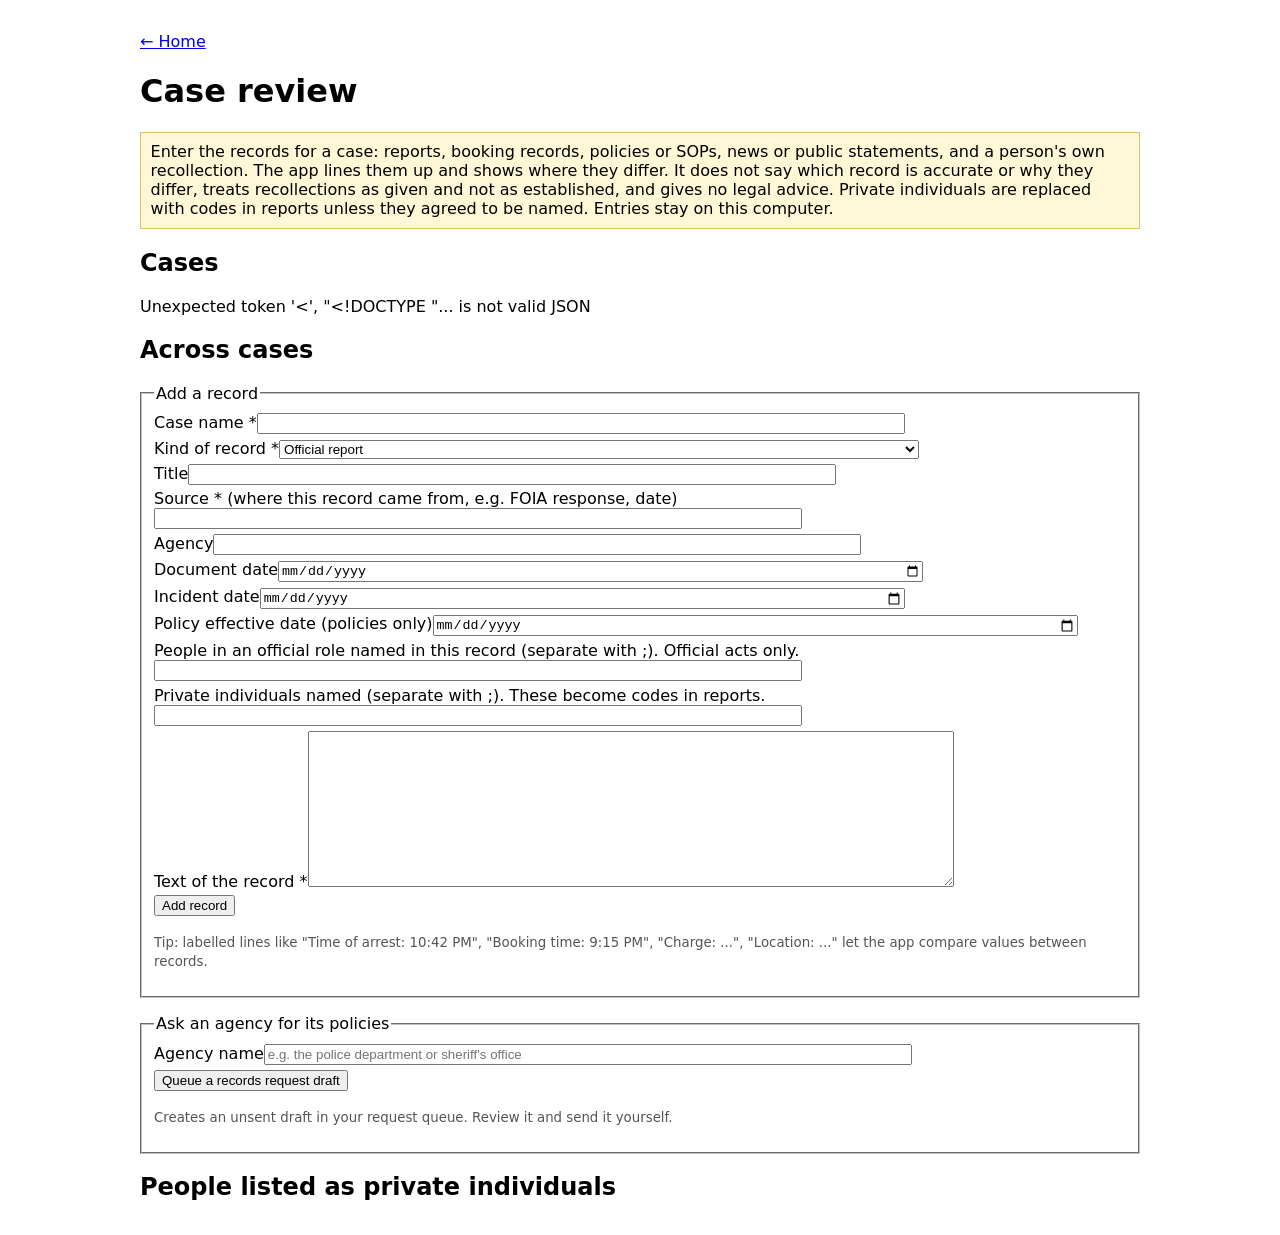
==== cases.html @ 422b8e67 "Add neutral case review: record comparison, policy side-by-side, redaction, cross-case counts - case" ====
<!doctype html>
<html lang="en">
<head>
<meta charset="utf-8">
<title>Case review</title>
<style>
 body{font-family:system-ui,sans-serif;max-width:1000px;margin:auto;padding:1rem}
 .note{background:#fff7d6;padding:.6rem;border:1px solid #d9c36a}
 fieldset{margin:1rem 0} label{display:block;margin:.3rem 0} input,select,textarea{width:100%;max-width:640px}
 article{border:1px solid #aaa;padding:.6rem;margin:.6rem 0} small{color:#555} blockquote{margin:.3rem 1rem;color:#222}
</style>
</head>
<body>
<p><a href="/start.html">&larr; Home</a></p>
<h1>Case review</h1>
<p class="note">Enter the records for a case: reports, booking records, policies or SOPs, news or public statements, and a person's own recollection. The app lines them up and shows where they differ. It does not say which record is accurate or why they differ, treats recollections as given and not as established, and gives no legal advice. Private individuals are replaced with codes in reports unless they agreed to be named. Entries stay on this computer.</p>
<h2>Cases</h2>
<div id="cases">Loading...</div>
<div id="analysis"></div>
<h2>Across cases</h2>
<div id="patterns"></div>
<fieldset><legend>Add a record</legend>
<form id="add">
<label>Case name *<input name="case_id" required></label>
<label>Kind of record *<select name="kind"><option value="report">Official report</option><option value="booking">Booking or jail record</option><option value="policy">Policy or SOP</option><option value="statement">Recollection or statement</option><option value="news">News or public statement</option><option value="other">Other record</option></select></label>
<label>Title<input name="title"></label>
<label>Source * (where this record came from, e.g. FOIA response, date)<input name="source" required></label>
<label>Agency<input name="agency"></label>
<label>Document date<input name="doc_date" type="date"></label>
<label>Incident date<input name="incident_date" type="date"></label>
<label>Policy effective date (policies only)<input name="effective_date" type="date"></label>
<label>People in an official role named in this record (separate with ;). Official acts only.<input name="officials"></label>
<label>Private individuals named (separate with ;). These become codes in reports.<input name="private_people"></label>
<label>Text of the record *<textarea name="text" rows="10" required></textarea></label>
<button>Add record</button> <span id="msg" role="status"></span>
</form>
<p><small>Tip: labelled lines like "Time of arrest: 10:42 PM", "Booking time: 9:15 PM", "Charge: ...", "Location: ..." let the app compare values between records.</small></p>
</fieldset>
<fieldset><legend>Ask an agency for its policies</legend>
<label>Agency name<input id="agency" placeholder="e.g. the police department or sheriff's office"></label>
<button id="policyReq" type="button">Queue a records request draft</button> <span id="pmsg" role="status"></span>
<p><small>Creates an unsent draft in your request queue. Review it and send it yourself.</small></p></fieldset>
<h2>People listed as private individuals</h2>
<div id="people"></div>
<script src="/cases.js"></script>
</body>
</html>
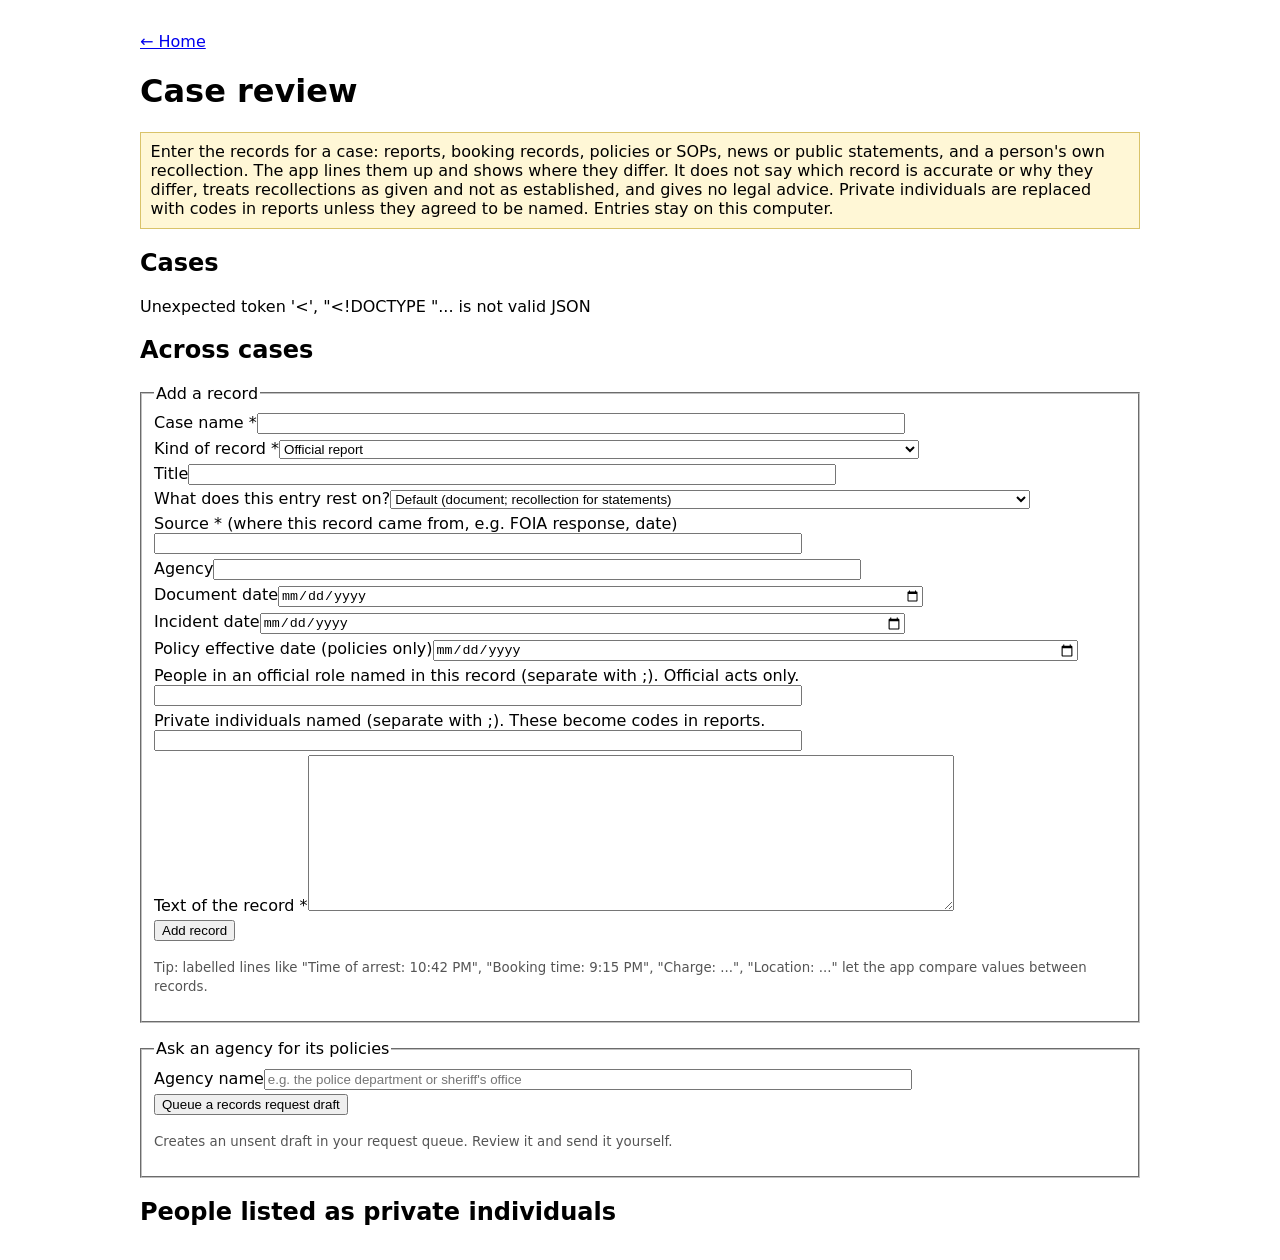
==== commit 196b91fb: "Add attorney packet and evidence basis to case review - Each entry records what it rests on (documen" ====
--- a/cases.html
+++ b/cases.html
@@ -24,6 +24,7 @@
 <label>Case name *<input name="case_id" required></label>
 <label>Kind of record *<select name="kind"><option value="report">Official report</option><option value="booking">Booking or jail record</option><option value="policy">Policy or SOP</option><option value="statement">Recollection or statement</option><option value="news">News or public statement</option><option value="other">Other record</option></select></label>
 <label>Title<input name="title"></label>
+<label>What does this entry rest on?<select name="basis"><option value="">Default (document; recollection for statements)</option><option value="document">Document or official record</option><option value="photo">Photo or screenshot</option><option value="recording">Audio or video recording</option><option value="social">Public social media or website page</option><option value="memory">Someone's recollection (no document)</option></select></label>
 <label>Source * (where this record came from, e.g. FOIA response, date)<input name="source" required></label>
 <label>Agency<input name="agency"></label>
 <label>Document date<input name="doc_date" type="date"></label>
